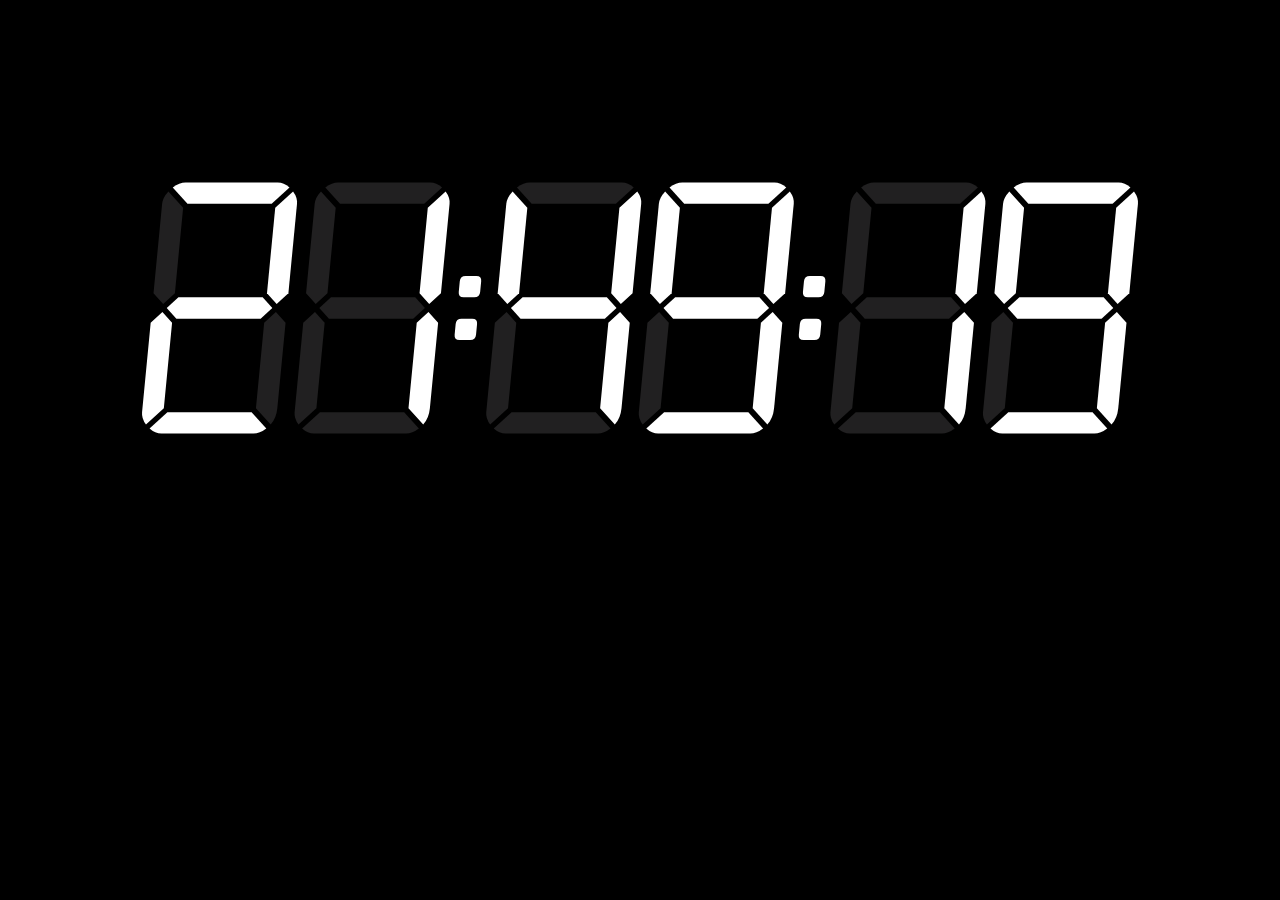
==== docs/index.html @ d99e628d "placed sources in docs directory for hosting on GH pages" ====
<html>
  
  <head>
    <meta http-equiv="Content-Type" content="text/html; charset=UTF-8">
    <title>SegmentDisplay</title>

    <canvas id="display" width="1000" height="600" style="padding-left: 0;
    padding-right: 0;
    margin-left: auto;
    margin-right: auto;
    display: block;">
      Your browser is unfortunately not supported.
    </canvas>

<!--    COPY THIS BLOCK FROM DEMO SITE-->
    <script type="text/javascript" src="segment-display.js"></script>
    <script type="text/javascript">
      var display = new SegmentDisplay("display");
      display.pattern         = "##:##:##";
      display.displayAngle    = 5.5;
      display.digitHeight     = 27;
      display.digitWidth      = 14.5;
      display.digitDistance   = 1.9;
      display.segmentWidth    = 2.3;
      display.segmentDistance = 0.6;
      display.segmentCount    = 7;
      display.cornerType      = 3;
      display.colorOn         = "#ffffff";
      display.colorOff        = "#212021";
      display.draw();

      display.setValue('12:34:56');

      window.setInterval('animate()', 100);

      function animate() {
        var time    = new Date();
        var hours   = time.getHours();
        var minutes = time.getMinutes();
        var seconds = time.getSeconds();
        var value   = ((hours < 10) ? ' ' : '') + hours
                + ':' + ((minutes < 10) ? '0' : '') + minutes
                + ':' + ((seconds < 10) ? '0' : '') + seconds;
        display.setValue(value);
      }


    </script>

    <body style="background-color: black">
  </body>
    
  </head>
  

  
</html>
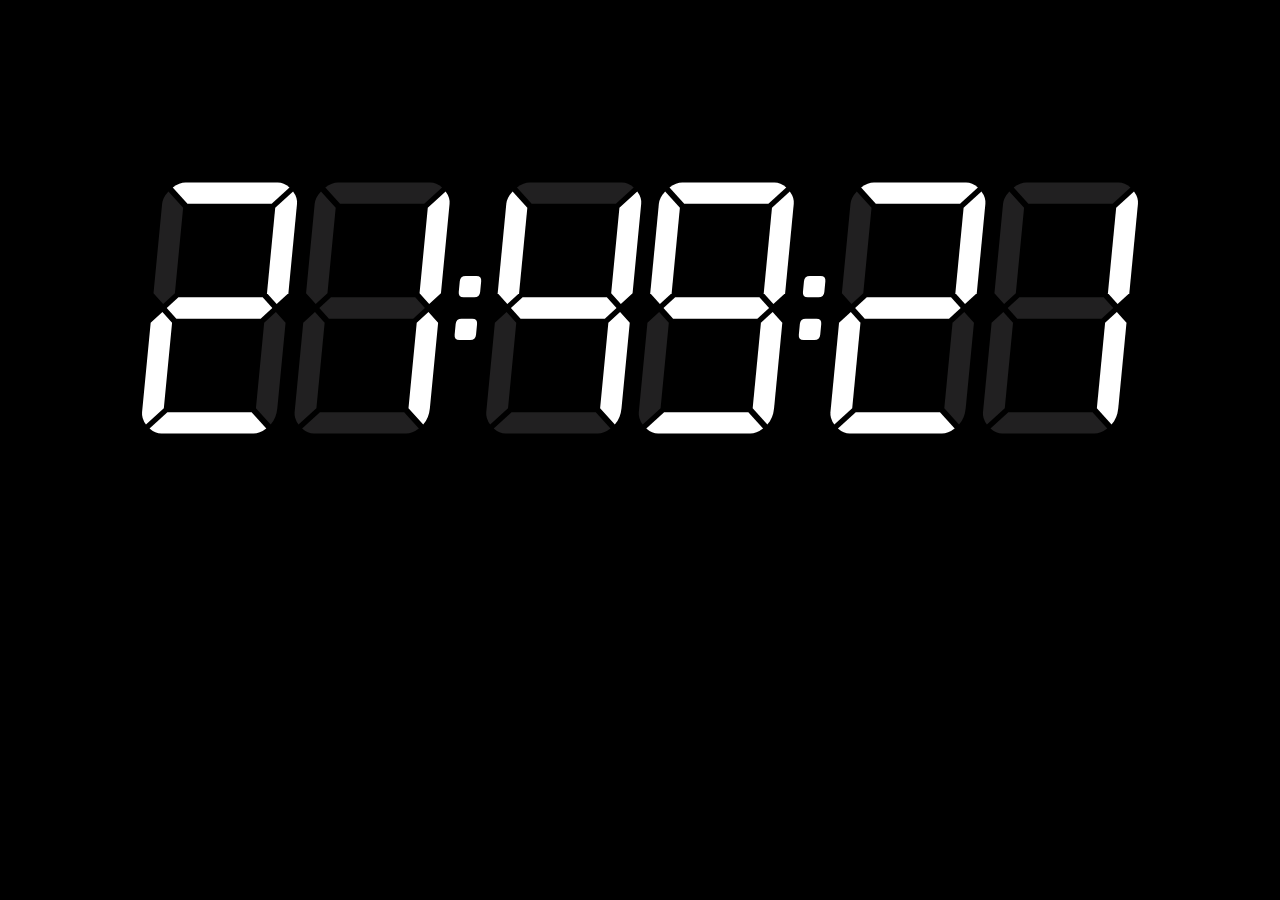
==== commit 38165f1e: "added ios meta tags for conversion to app" ====
--- a/docs/index.html
+++ b/docs/index.html
@@ -3,6 +3,14 @@
   <head>
     <meta http-equiv="Content-Type" content="text/html; charset=UTF-8">
     <title>SegmentDisplay</title>
+    <meta http-equiv="Content-Type" content="text/html; charset=UTF-8"/>
+
+    <!--Support for iOS HomeScreen App shortcut-->
+    <meta name="apple-mobile-web-app-capable" content="yes">
+    <meta name="viewport" content="target-densitydpi=device-dpi, width=device-width, user-scalable=no, maximum-scale=1, minimum-scale=1" />
+    <meta name="apple-mobile-web-app-title" content="Time">
+    <link rel="apple-touch-icon" href="apple-touch-icon.png">
+
 
     <canvas id="display" width="1000" height="600" style="padding-left: 0;
     padding-right: 0;
@@ -12,7 +20,6 @@
       Your browser is unfortunately not supported.
     </canvas>
 
-<!--    COPY THIS BLOCK FROM DEMO SITE-->
     <script type="text/javascript" src="segment-display.js"></script>
     <script type="text/javascript">
       var display = new SegmentDisplay("display");
@@ -54,4 +61,4 @@
   
 
   
-</html>+</html>
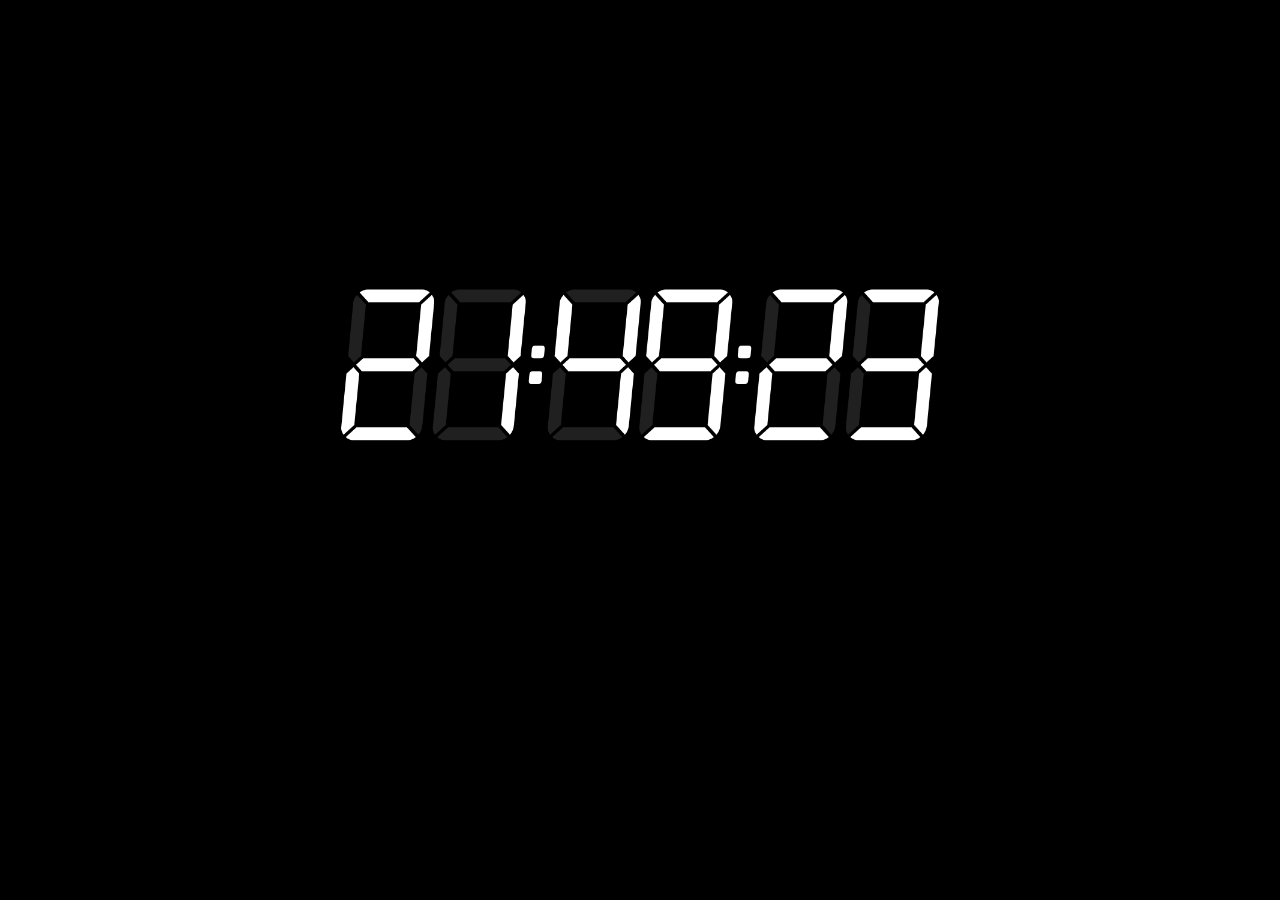
==== commit 2a0ccfce: "added scale" ====
--- a/docs/index.html
+++ b/docs/index.html
@@ -54,7 +54,7 @@
 
     </script>
 
-    <body style="background-color: black">
+    <body style="background-color: black; transform: scale(0.6);">
   </body>
     
   </head>
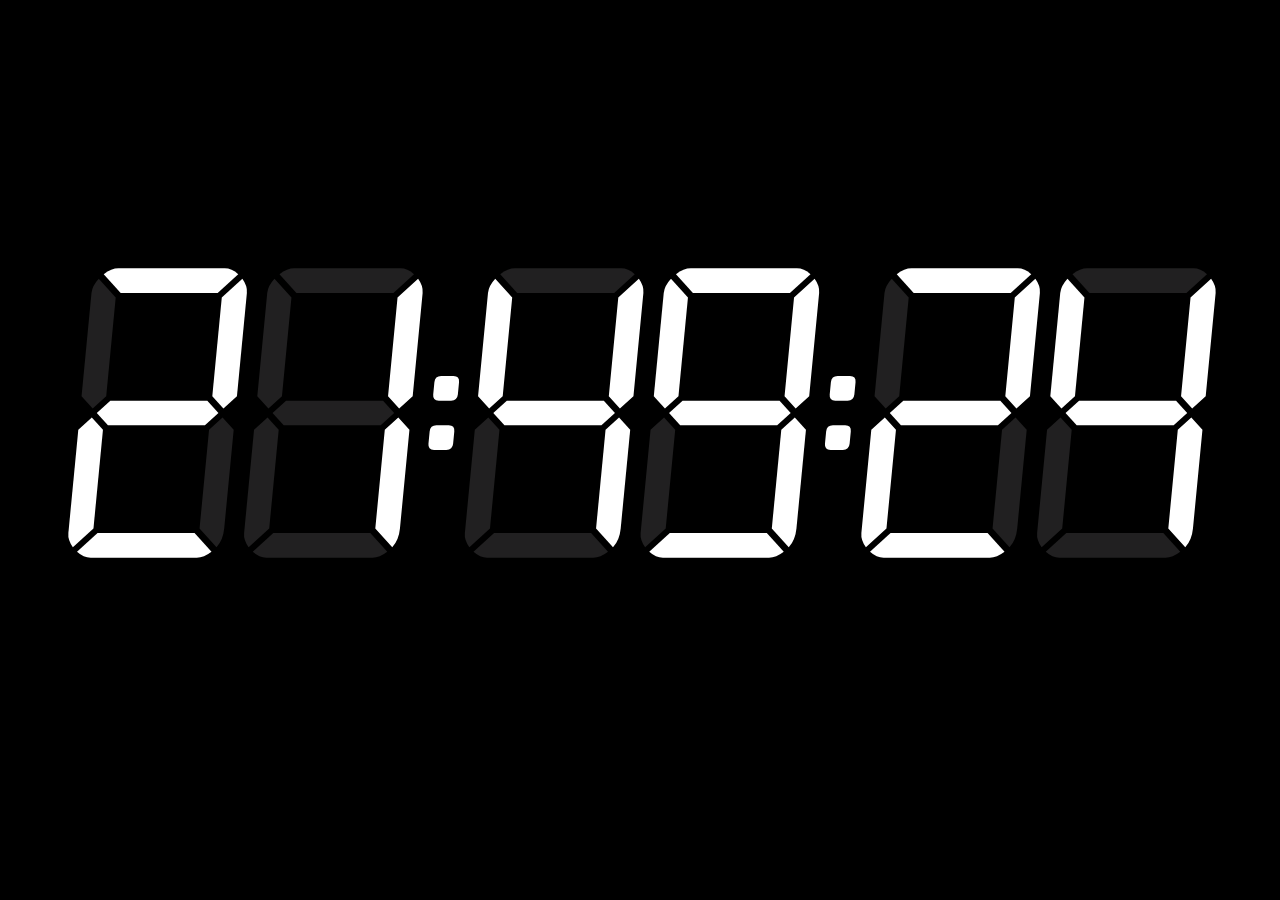
==== commit a2a53756: "definitely centered" ====
--- a/docs/index.html
+++ b/docs/index.html
@@ -1,64 +1,72 @@
 <html>
-  
-  <head>
+
+<head>
     <meta http-equiv="Content-Type" content="text/html; charset=UTF-8">
     <title>SegmentDisplay</title>
     <meta http-equiv="Content-Type" content="text/html; charset=UTF-8"/>
 
     <!--Support for iOS HomeScreen App shortcut-->
     <meta name="apple-mobile-web-app-capable" content="yes">
-    <meta name="viewport" content="target-densitydpi=device-dpi, width=device-width, user-scalable=no, maximum-scale=1, minimum-scale=1" />
+    <meta name="viewport"
+          content="target-densitydpi=device-dpi, width=device-width, user-scalable=no, maximum-scale=1, minimum-scale=1"/>
     <meta name="apple-mobile-web-app-title" content="Time">
+    <link rel="stylesheet" href="style.css"/>
     <link rel="apple-touch-icon" href="apple-touch-icon.png">
 
 
-    <canvas id="display" width="1000" height="600" style="padding-left: 0;
-    padding-right: 0;
-    margin-left: auto;
-    margin-right: auto;
-    display: block;">
-      Your browser is unfortunately not supported.
+    <canvas id="display" width="1600" height="760" align="center">
+        Your browser is unfortunately not supported.
     </canvas>
 
     <script type="text/javascript" src="segment-display.js"></script>
+
+    <!--    to get proper anti aliasing, the canvas element MUST be in the header, and the width must be dynamically adapted to the screen size-->
     <script type="text/javascript">
-      var display = new SegmentDisplay("display");
-      display.pattern         = "##:##:##";
-      display.displayAngle    = 5.5;
-      display.digitHeight     = 27;
-      display.digitWidth      = 14.5;
-      display.digitDistance   = 1.9;
-      display.segmentWidth    = 2.3;
-      display.segmentDistance = 0.6;
-      display.segmentCount    = 7;
-      display.cornerType      = 3;
-      display.colorOn         = "#ffffff";
-      display.colorOff        = "#212021";
-      display.draw();
+        window.addEventListener('resize', function (event) {
+            document.getElementById("display").setAttribute("width", window.innerWidth * 0.9);
+            document.getElementById("display").setAttribute("height", window.innerHeight * 0.9);
 
-      display.setValue('12:34:56');
+        }, true);
+    </script>
+    <script type="text/javascript">
+        document.getElementById("display").setAttribute("width", window.innerWidth * 0.9);
+        document.getElementById("display").setAttribute("height", window.innerHeight * 0.9);
+        var display = new SegmentDisplay("display");
+        display.pattern = "##:##:##";
+        display.displayAngle = 5.5;
+        display.digitHeight = 27;
+        display.digitWidth = 14.5;
+        display.digitDistance = 1.9;
+        display.segmentWidth = 2.3;
+        display.segmentDistance = 0.6;
+        display.segmentCount = 7;
+        display.cornerType = 3;
+        display.colorOn = "#ffffff";
+        display.colorOff = "#212021";
+        display.draw();
 
-      window.setInterval('animate()', 100);
+        display.setValue('12:34:56');
 
-      function animate() {
-        var time    = new Date();
-        var hours   = time.getHours();
-        var minutes = time.getMinutes();
-        var seconds = time.getSeconds();
-        var value   = ((hours < 10) ? ' ' : '') + hours
+        window.setInterval('animate()', 100);
+
+        function animate() {
+            var time = new Date();
+            var hours = time.getHours();
+            var minutes = time.getMinutes();
+            var seconds = time.getSeconds();
+            var value = ((hours < 10) ? ' ' : '') + hours
                 + ':' + ((minutes < 10) ? '0' : '') + minutes
                 + ':' + ((seconds < 10) ? '0' : '') + seconds;
-        display.setValue(value);
-      }
+            display.setValue(value);
+        }
 
 
     </script>
 
-    <body style="background-color: black; transform: scale(0.6);">
-  </body>
-    
-  </head>
-  
+<body>
+</body>
 
-  
+</head>
+
+
 </html>
--- a/docs/style.css
+++ b/docs/style.css
@@ -0,0 +1,9 @@
+body {
+    width: 99%;
+    text-align:center;
+    background-color: black;
+}
+
+display {
+    display: inline;
+}
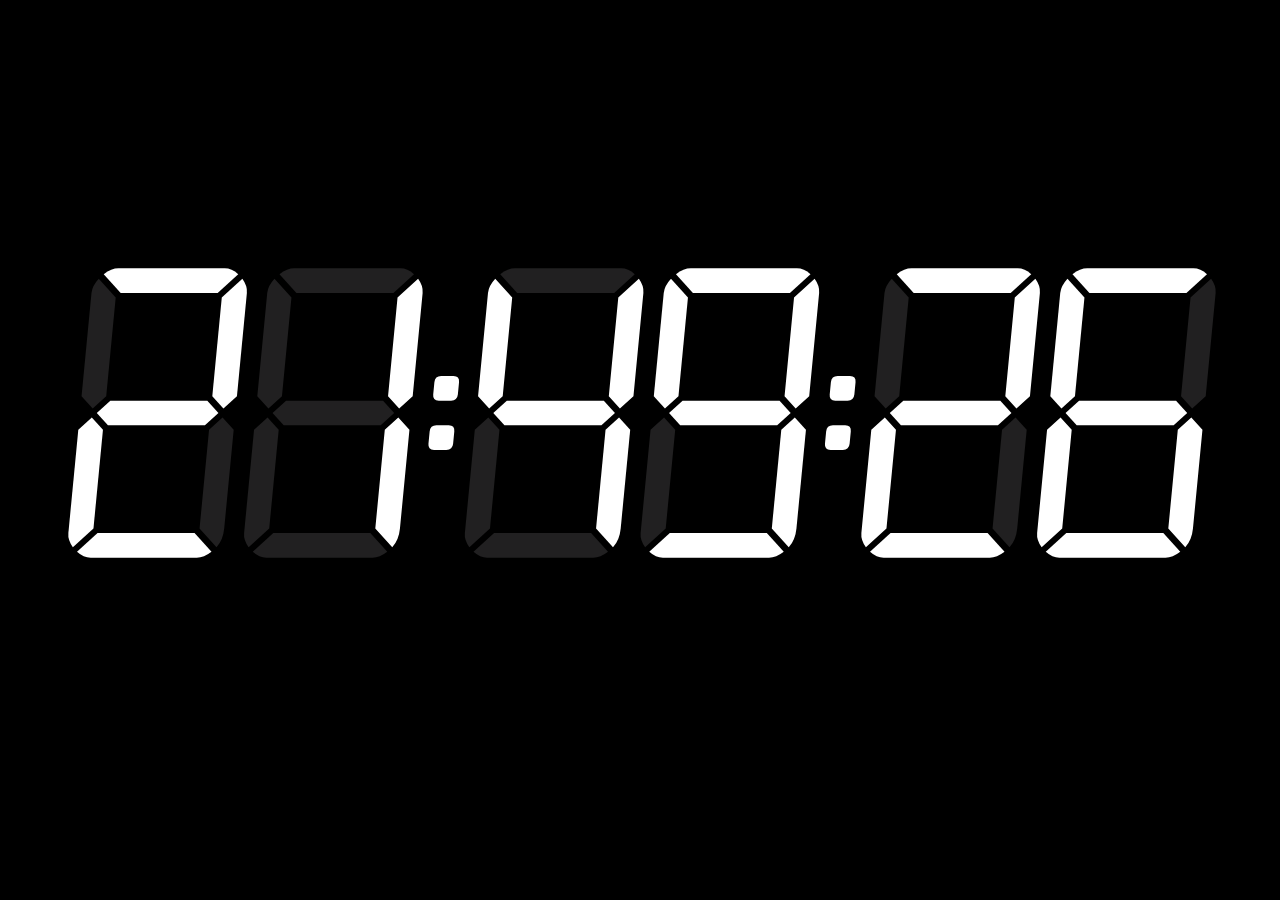
==== commit bc5c59a8: "added translucent bar tag" ====
--- a/docs/index.html
+++ b/docs/index.html
@@ -12,7 +12,7 @@
     <meta name="apple-mobile-web-app-title" content="Time">
     <link rel="stylesheet" href="style.css"/>
     <link rel="apple-touch-icon" href="apple-touch-icon.png">
-
+    <meta name="apple-mobile-web-app-status-bar-style" content="black-translucent"/>
 
     <canvas id="display" width="1600" height="760" align="center">
         Your browser is unfortunately not supported.
